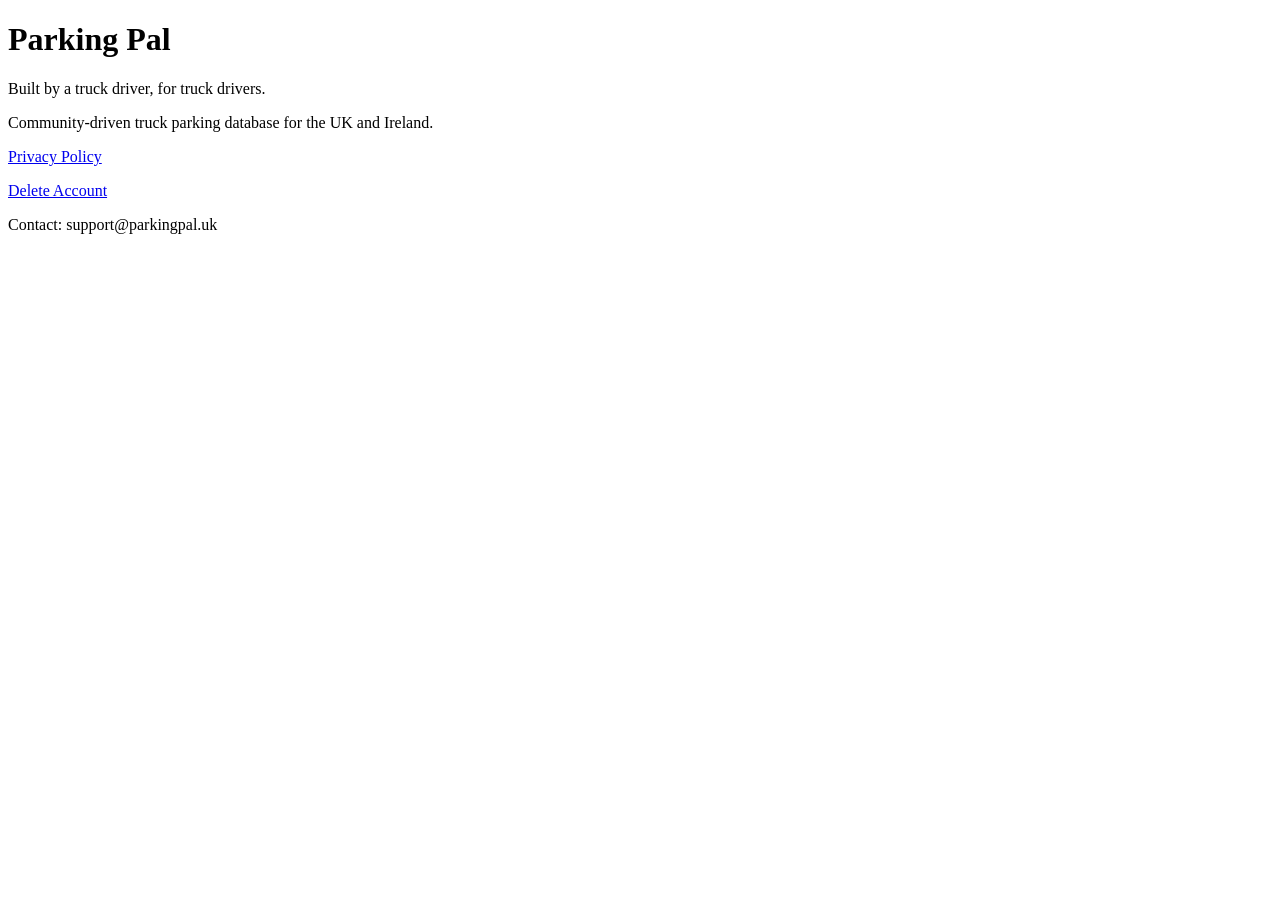
==== index.html @ df5fd49f "Create index.html" ====
<!DOCTYPE html>
<html>
<head>
  <title>Parking Pal</title>
</head>
<body>
  <h1>Parking Pal</h1>

  <p>
    Built by a truck driver, for truck drivers.
  </p>

  <p>
    Community-driven truck parking database for the UK and Ireland.
  </p>

  <p>
    <a href="privacy-policy.html">Privacy Policy</a>
  </p>

  <p>
    <a href="delete-account.html">Delete Account</a>
  </p>

  <p>
    Contact: support@parkingpal.uk
  </p>
</body>
</html>
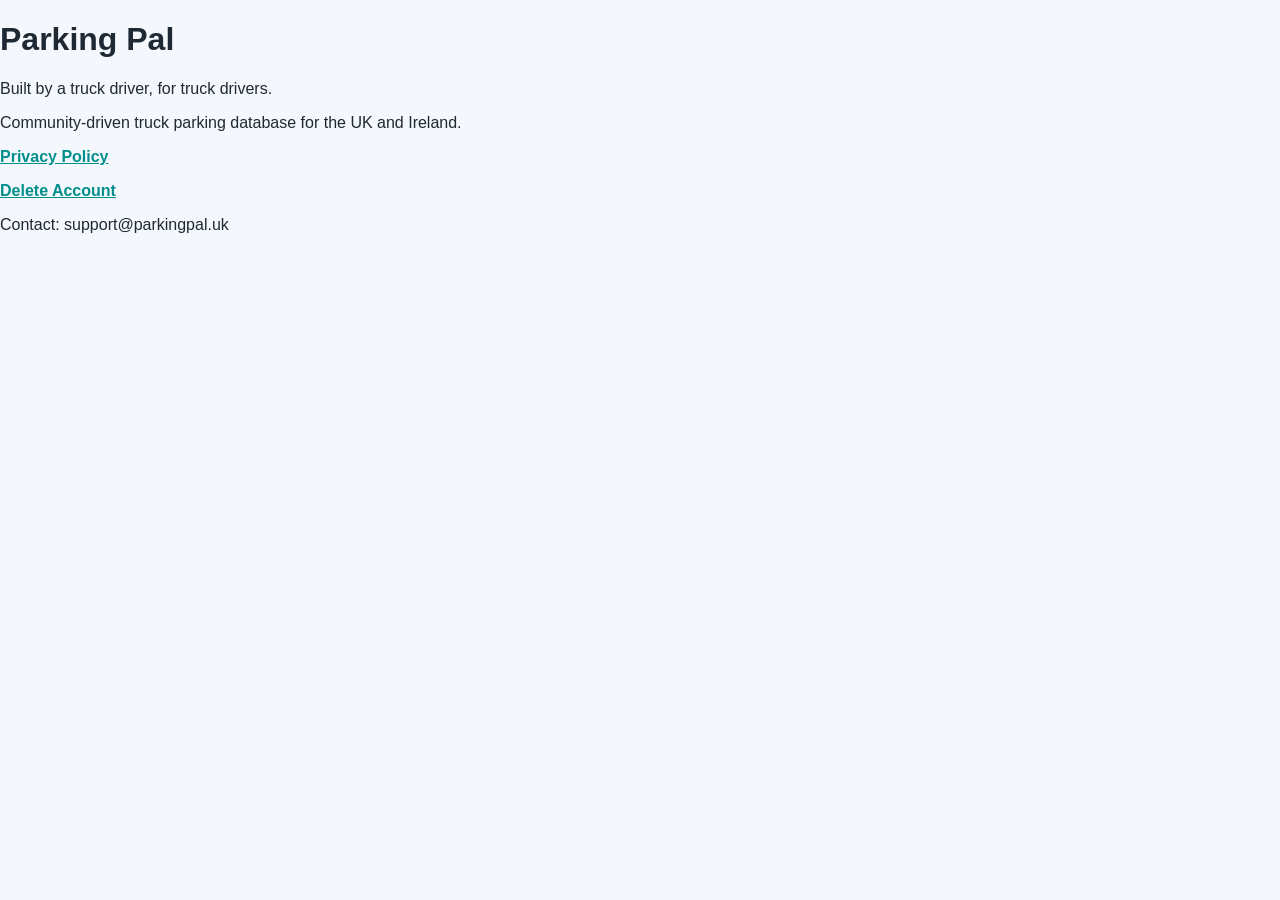
==== commit 7ec5b517: "Update index.html" ====
--- a/index.html
+++ b/index.html
@@ -2,6 +2,7 @@
 <html>
 <head>
   <title>Parking Pal</title>
+    <link rel="stylesheet" href="style.css">
 </head>
 <body>
   <h1>Parking Pal</h1>
--- a/style.css
+++ b/style.css
@@ -0,0 +1,58 @@
+body {
+  margin: 0;
+  font-family: Arial, sans-serif;
+  background: #f4f7fb;
+  color: #1f2933;
+}
+
+.header {
+  background: #06152f;
+  color: white;
+  padding: 32px 20px;
+  text-align: center;
+}
+
+.header h1 {
+  margin: 0;
+  font-size: 34px;
+}
+
+.header p {
+  margin-top: 10px;
+  color: #b8f3e6;
+}
+
+.container {
+  max-width: 850px;
+  margin: 30px auto;
+  background: white;
+  padding: 28px;
+  border-radius: 14px;
+  box-shadow: 0 4px 18px rgba(0,0,0,0.08);
+}
+
+h2 {
+  color: #06152f;
+}
+
+a {
+  color: #008f8c;
+  font-weight: bold;
+}
+
+.button {
+  display: inline-block;
+  background: #008f8c;
+  color: white;
+  padding: 12px 18px;
+  border-radius: 8px;
+  text-decoration: none;
+  margin: 8px 8px 8px 0;
+}
+
+.footer {
+  text-align: center;
+  color: #666;
+  padding: 30px;
+  font-size: 14px;
+}
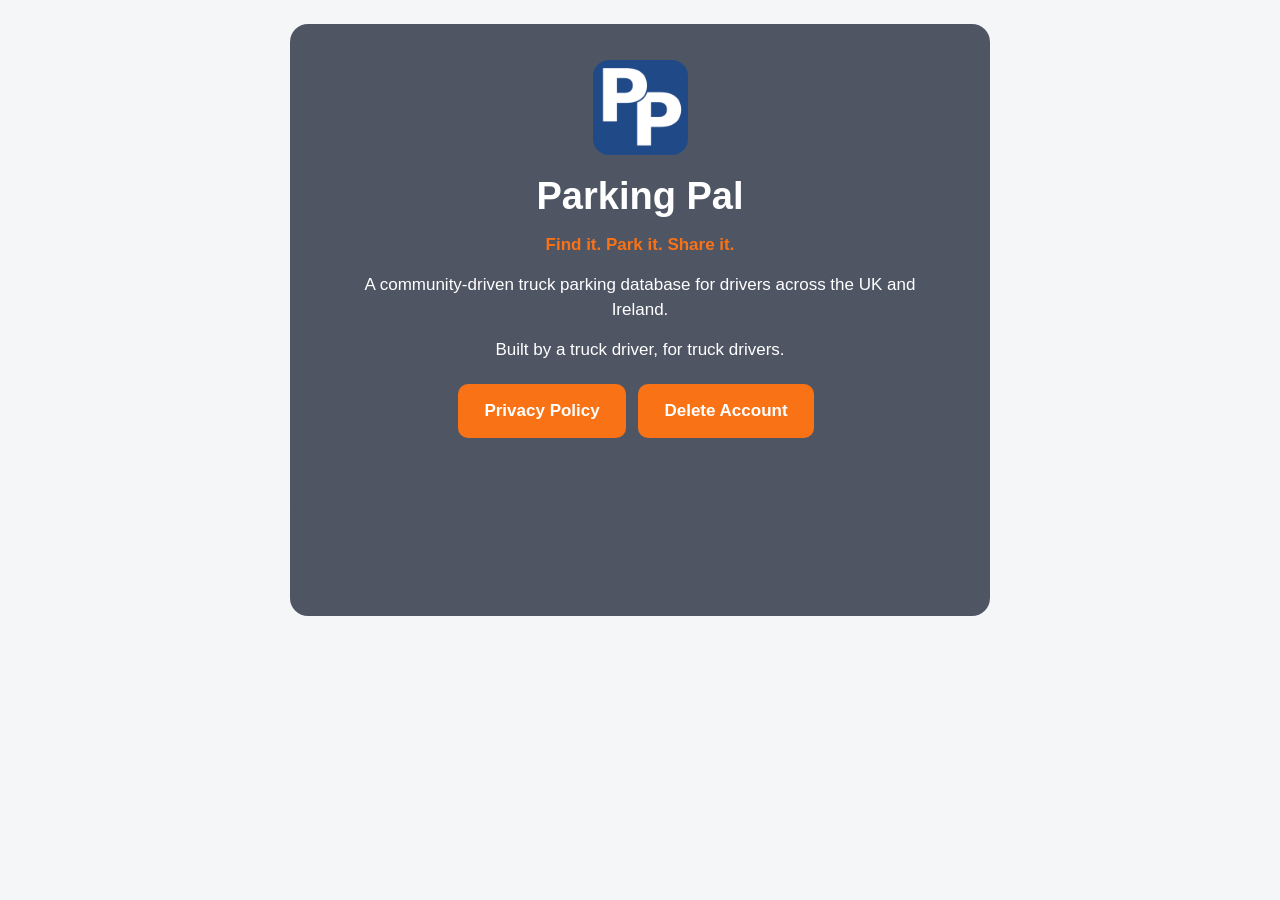
==== commit 5dc73c05: "Update index.html" ====
--- a/index.html
+++ b/index.html
@@ -1,30 +1,40 @@
 <!DOCTYPE html>
 <html>
+
 <head>
   <title>Parking Pal</title>
-    <link rel="stylesheet" href="style.css">
+  <link rel="stylesheet" href="style.css">
 </head>
+
 <body>
-  <h1>Parking Pal</h1>
 
-  <p>
-    Built by a truck driver, for truck drivers.
-  </p>
+  <div class="page">
 
-  <p>
-    Community-driven truck parking database for the UK and Ireland.
-  </p>
+    <div class="home-hero">
+      <img src="logo.png" alt="Parking Pal Logo" class="logo">
 
-  <p>
-    <a href="privacy-policy.html">Privacy Policy</a>
-  </p>
+      <h1>Parking Pal</h1>
 
-  <p>
-    <a href="delete-account.html">Delete Account</a>
-  </p>
+      <p class="tagline">
+        Find it. Park it. Share it.
+      </p>
 
-  <p>
-    Contact: support@parkingpal.uk
-  </p>
+      <p>
+        A community-driven truck parking database for drivers across the UK and Ireland.
+      </p>
+
+      <p>
+        Built by a truck driver, for truck drivers.
+      </p>
+
+      <p>
+        <a class="button" href="privacy-policy.html">Privacy Policy</a>
+        <a class="button" href="delete-account.html">Delete Account</a>
+      </p>
+    </div>
+
+  </div>
+
 </body>
+
 </html>
--- a/style.css
+++ b/style.css
@@ -1,58 +1,109 @@
 body {
   margin: 0;
-  font-family: Arial, sans-serif;
-  background: #f4f7fb;
-  color: #1f2933;
+  padding: 0;
+  background: #f4f6f8;
+  font-family: Arial, Helvetica, sans-serif;
+  color: #1f2937;
+}
+
+.page {
+  max-width: 700px;
+  margin: 0 auto;
+  padding: 24px;
 }
 
 .header {
-  background: #06152f;
-  color: white;
-  padding: 32px 20px;
+  background: #0f172a;
+  border-radius: 18px 18px 0 0;
+  padding: 28px;
   text-align: center;
 }
 
 .header h1 {
   margin: 0;
-  font-size: 34px;
+  color: #ffffff;
+  font-size: 32px;
 }
 
-.header p {
-  margin-top: 10px;
-  color: #b8f3e6;
+.tagline {
+  margin: 8px 0 0;
+  color: #f97316;
+  font-size: 14px;
+  font-weight: bold;
 }
 
-.container {
-  max-width: 850px;
-  margin: 30px auto;
-  background: white;
-  padding: 28px;
-  border-radius: 14px;
-  box-shadow: 0 4px 18px rgba(0,0,0,0.08);
+.card {
+  background: #ffffff;
+  padding: 30px;
+  border-radius: 0 0 18px 18px;
 }
 
 h2 {
-  color: #06152f;
+  margin-top: 0;
+  color: #0f172a;
 }
 
 a {
-  color: #008f8c;
+  color: #f97316;
   font-weight: bold;
 }
 
 .button {
+  background: #f97316;
+  color: #ffffff;
+  padding: 14px 26px;
+  border-radius: 10px;
+  text-decoration: none;
+  font-weight: bold;
   display: inline-block;
-  background: #008f8c;
-  color: white;
-  padding: 12px 18px;
-  border-radius: 8px;
-  text-decoration: none;
   margin: 8px 8px 8px 0;
 }
 
+hr {
+  border: none;
+  border-top: 1px solid #e5e7eb;
+  margin: 26px 0;
+}
+
 .footer {
+  font-size: 12px;
+  color: #6b7280;
   text-align: center;
-  color: #666;
-  padding: 30px;
-  font-size: 14px;
 }
+
+.logo {
+  width: 100px;
+  height: auto;
+  margin-bottom: 12px;
+  border-radius: 16px;
+}
+
+.home-hero {
+  min-height: 520px;
+  background-image:
+    linear-gradient(rgba(15, 23, 42, 0.72), rgba(15, 23, 42, 0.72)),
+    url("background.png");
+  background-size: cover;
+  background-position: center;
+  border-radius: 18px;
+  padding: 36px 28px;
+  text-align: center;
+  color: white;
+}
+
+.home-hero .logo {
+  width: 95px;
+  margin-bottom: 16px;
+}
+
+.home-hero h1 {
+  font-size: 38px;
+  margin: 0;
+}
+
+.home-hero p {
+  max-width: 560px;
+  margin: 14px auto;
+  font-size: 17px;
+  line-height: 1.5;
+}
